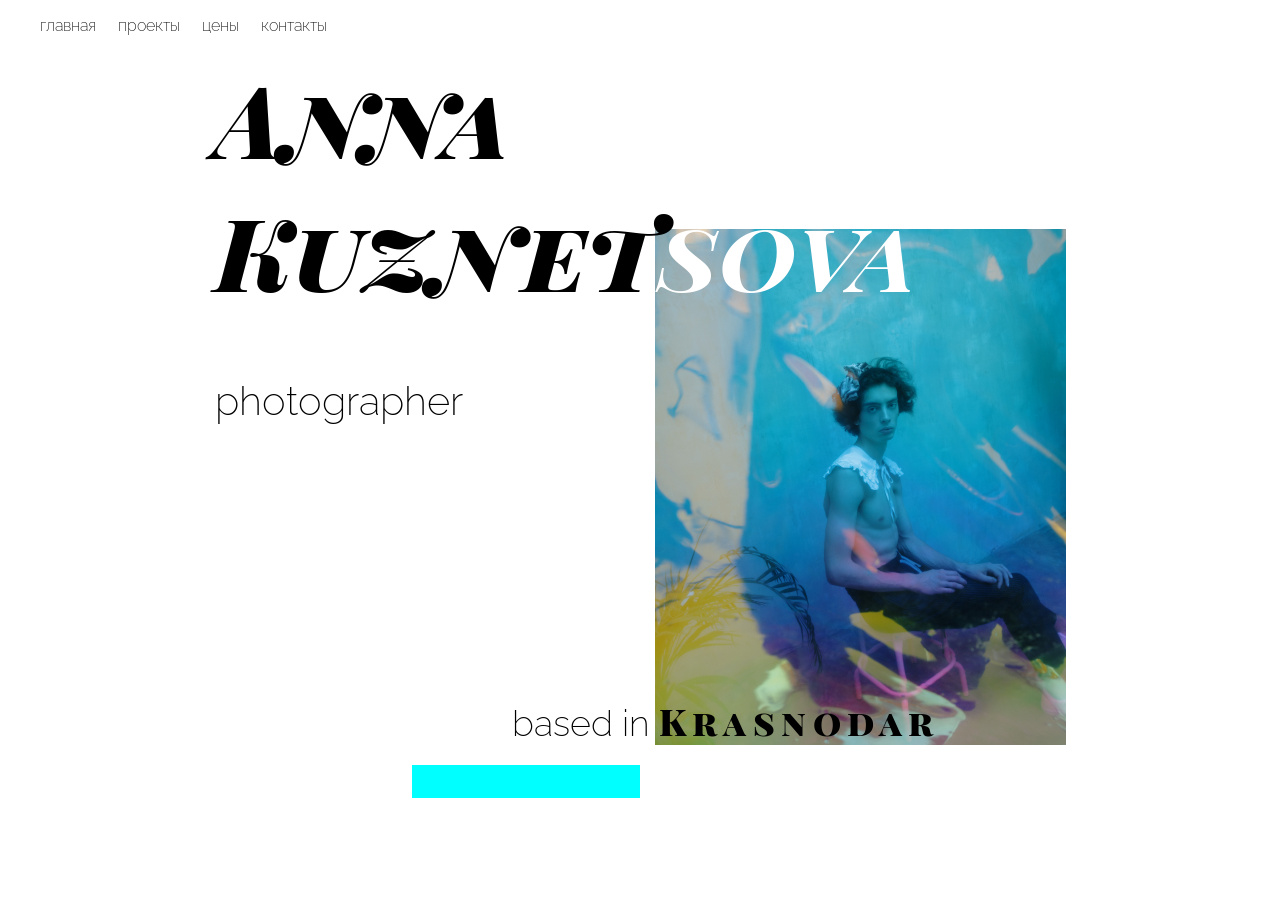
==== AnnaKuznetsova/index.html @ c80b50af "First" ====
<!DOCTYPE html>
<html lang="ru">
<head>
    <meta charset="UTF-8">
    <meta http-equiv="X-UA-Compatible" content="IE=edge">
    <meta name="viewport" content="width=device-width, initial-scale=1.0">
    <title>Photographer</title>
    <link rel="stylesheet" href="./css/main.css">
    <link href="https://fonts.googleapis.com/css2?family=Playfair+Display+SC:ital,wght@0,700;0,900;1,900&family=Raleway:wght@200&display=swap" rel="stylesheet">

</head>
<body>

    <header class="menu">
        <ul class="menu_list">
            <li><a href="#">главная</a></li>
            <li><a href="#">проекты</a></li>
            <li><a href="#">цены</a></li>
            <li><a href="#">контакты</a></li>
        </ul>
    </header>

    <section class="section">
        <h1 class="section-title">Anna <br> Kuznet<strong class="section-sub0">sova</strong> </h1>
        <p class="section-sub1"> photographer </p>
        <p class="section-sub2">based in <strong class="section-sub3">Krasnodar</strong> </p>
    </section>
    
    
    <footer>
        
    </footer>

    <script src="./js/scrypt.js"></script>
</body>
</html>
---- AnnaKuznetsova/css/main.css ----
body {
    
    margin: 0;
    font-family: 'Raleway', sans-serif;
    font-style: normal;
    font-weight: 200;

}
a {
    font-style: unset;
    color: currentColor;
    text-decoration: none;
}
.menu {
    width: 100%;
    font-size: 16px;
    display: flex;
    flex-direction:row;
    align-items: flex-start;
    padding: 0px;
    gap: 80px;

}
ul {
   display: flex;
   flex-direction: row;
   align-items: baseline;
   gap: 10%;
   list-style-type: none;
   }
   li:hover {
    font-weight: bold;
    font-style: italic;
   }
.section {
    margin: auto;
    margin-bottom :20px;
    width: 851px;
    height: 694px;
   
    display: flex;
    flex-direction: column;
    justify-content: center;
   
    background-image: url(../img/header/header-bg.png);
    background-repeat: no-repeat;
    background-position: right bottom;
}
.section-title {
    margin: 0;
    margin-bottom: 60px;
    font-family: 'Playfair Display SC';
    font-style: italic;
    font-weight: 900;
    font-size: 100px;
    line-height: 133px;
    text-align: left;
}
.section-sub0 {
    color: white;
}
.section-sub1 {
    font-size: 40px;
    text-align: left;
    margin: 0;
    margin-bottom: 273px;
}
.section-sub2 {
    font-size: 36px;
    /* line-height: 42px; */
    text-align: left;  
    margin: 0 0 0 297px;
}
.section-sub3 {
    font-family: 'Playfair Display SC';
    font-weight: 900;
    font-size: 36px;
    line-height: 48px;
    letter-spacing: 0.18em;    
}

footer {
    position: flex;
    bottom: 0;
    margin: auto;
    left: 50%;
    transform: translate(-50%, 0);

   
    width: 228px;
    height: 33px;

    font-size: 16px;
    display: flex;
    flex-direction: row;
    align-items: center;
    gap: 60px;
    background-color: aqua;
}
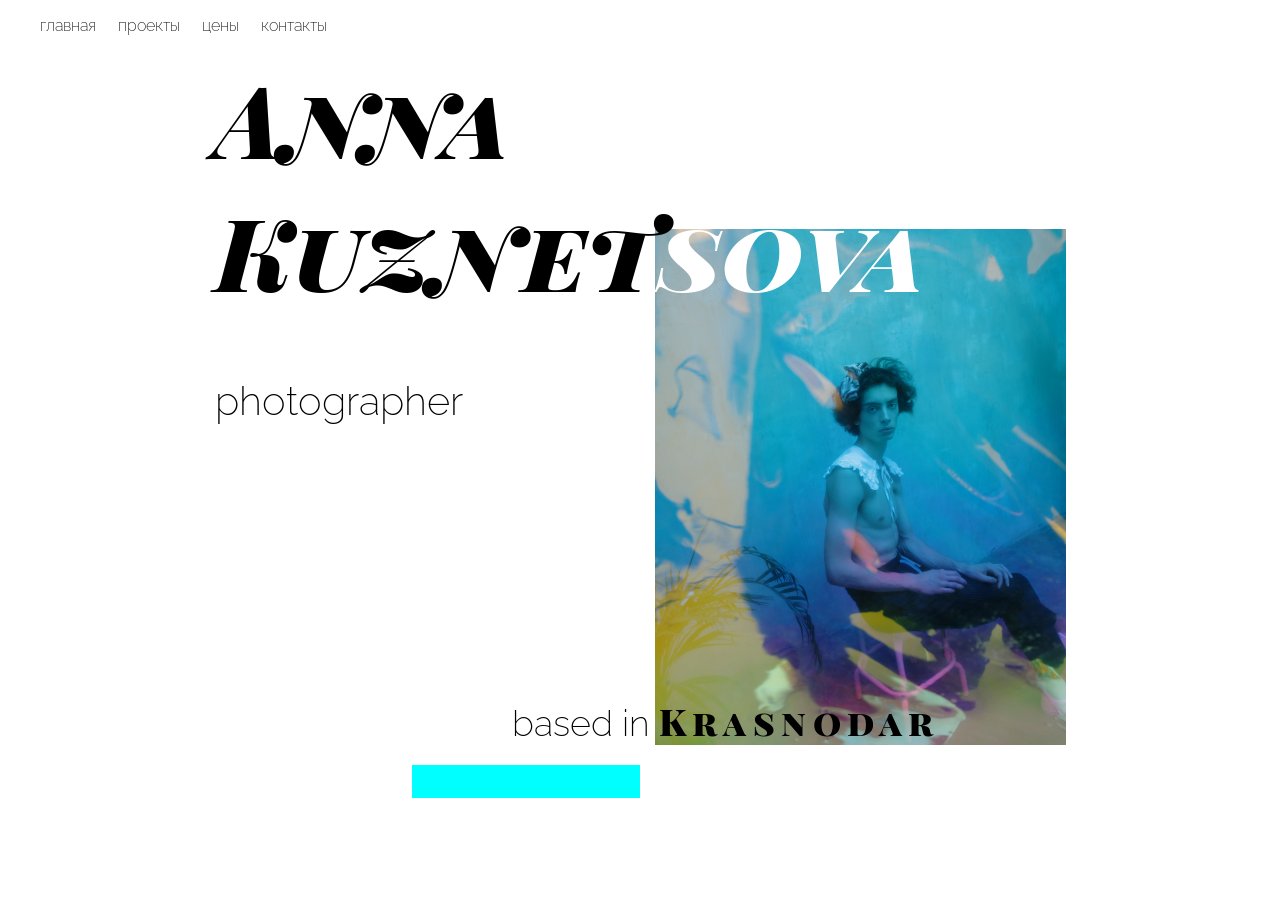
==== commit d921c9ed: "Changed tags for section-subs" ====
--- a/AnnaKuznetsova/index.html
+++ b/AnnaKuznetsova/index.html
@@ -21,9 +21,9 @@
     </header>
 
     <section class="section">
-        <h1 class="section-title">Anna <br> Kuznet<strong class="section-sub0">sova</strong> </h1>
+        <h1 class="section-title">Anna <br> Kuznet<span class="section-sub0">sova</span> </h1>
         <p class="section-sub1"> photographer </p>
-        <p class="section-sub2">based in <strong class="section-sub3">Krasnodar</strong> </p>
+        <p class="section-sub2">based in <span class="section-sub3">Krasnodar</span> </p>
     </section>
     
     
@@ -34,4 +34,6 @@
     <script src="./js/scrypt.js"></script>
 </body>
 </html>
- + 
+
+<!--  .ClassName>div#logo+ul>li*6>a{item $}   сокращение эммет  -->
